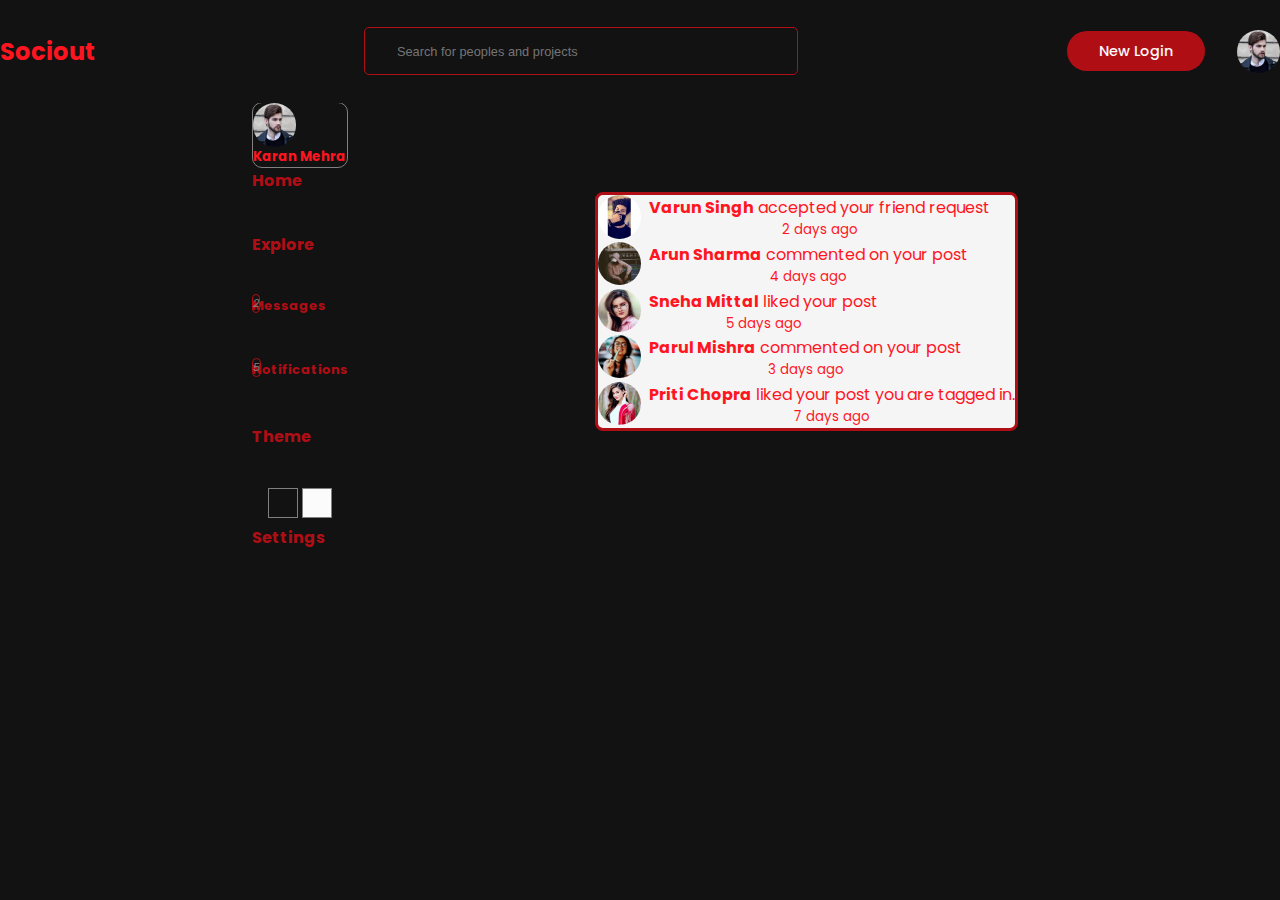
==== index1.html @ bf40bee5 "Media query added" ====
<!DOCTYPE html>
<html lang="en">
<head>
    <meta charset="UTF-8">
    <meta http-equiv="X-UA-Compatible" content="IE=edge">
    <meta name="viewport" content="width=device-width, initial-scale=1.0">
    <title>Notifications</title>

     <!----------  Iconscout Cdn link -------------->

     <link rel="stylesheet" href="https://unicons.iconscout.com/release/v4.0.0/css/line.css">

     <!----------------- Bootstrap Css link  ------------------>
 
     <link href="https://cdn.jsdelivr.net/npm/bootstrap@5.0.2/dist/css/bootstrap.min.css" rel="stylesheet"
         integrity="sha384-EVSTQN3/azprG1Anm3QDgpJLIm9Nao0Yz1ztcQTwFspd3yD65VohhpuuCOmLASjC" crossorigin="anonymous">

    <!------------- Stylesheet ------------------>

    <link rel="stylesheet" href="css/style.css">

</head>
<body>
    
<!-------------------- Navbar Start ---------------------->

<nav>
  <div class="container ">
      <h2 class="logo">Sociout</h2>
      <div class="search-bar">
          <i class="uil uil-search"></i>
          <input type="search" placeholder="Search for peoples and projects">
      </div>
      <div class="create">
          <label class="btn " for="Create post" onclick="window.location.href='index3.html';">New Login</label>
          <div class="profile-picture">
              <img src="images/profile-pic1.png" alt="Error">
          </div>
      </div>
  </div>
</nav>

<!-------------------- Navbar Ends ---------------------->

<section>
  <div class="main-container">
 <!---------------- Left Side Start---------------------->

 <div class="left mt-3">
  <div class="profile d-flex flex-direction-row">
      <div class="profile-picture mt-3 ms-3">
          <img class="left-img" src="images/profile-pic1.png" alt="error">
      </div>
      <div class="handle d-flex flex-direction-row mt-2 me-1">
          <span>
              <h5>Karan Mehra</h5>
          </span>
      </div>
  </div>

  <!------------ Sidebar Start -------------->

  <div class="sidebar">
      <div class="menu-item mt-3" onclick="window.location.href='index.html';">
          <span><i class="uil uil-home"></i></span>
          <h5 class="ms-3">Home</h5>
      </div>

      <div class="menu-item">
          <span><i class="uil uil-compass"></i></span>
          <h5 class="ms-3">Explore</h5>
      </div>

      <div class="menu-item" id="messages-notification" onclick="window.location.href='index2.html';">
          <span><i class="uil uil-envelope-alt"><small class="notification-count">2</small></i></span>
          <h5 class="ms-3">Messages</h5>
      </div>


      <div class="menu-item" id="notification" onclick="window.location.href='index1.html';">
          <span><i class="uil uil-bell"><small class="notification-count">5</small></i></span>
          <h5 class="ms-3">Notifications </h5>
          </div>
      
      <!------------ Theme Customization ---------->
                    
      <div class="menu-item theme" id="theme">
        <span><i class="uil uil-palette"></i></span>
        <h5 class="ms-3">Theme</h5>
    </div>    
        <div id="color-switcher">
            <span class="switch" id="dark" onclick="changeBG('black')"></span>
            <span class="switch" id="light" onclick="changeBG('white')"></span>
    </div>



<div class="menu-item">
    <span><i class="uil uil-setting"></i></span>
    <h5 class="ms-3">Settings</h5>
</div>
</div>
<!------------ Sidebar Ends ---------->

</div>
<!----------------- Left Side Ends -------------------->

<!----------- Middle ------------->

<div class="middle ms-3">
 <!---------- Notification Popup Start ------------->

 <div class="notification-popup">
  <div>
      <div class="profile-picture">
          <img src="images/profile-pic2.png" alt="Error">
      </div>
      <div class="notification-body">
          <b>Varun Singh</b> accepted your friend request<small class="text-secondary">2 days
              ago</small>
      </div>
  </div>

  <div>
      <div class="profile-picture">
          <img src="images/profile-pic3.png" alt="Error">
      </div>
      <div class="notification-body">
          <b>Arun Sharma</b> commented on your post<small class="text-secondary">4 days
              ago</small>
      </div>
  </div>

  <div>
      <div class="profile-picture">
          <img src="images/profile-pic-girl1.png" alt="Error">
      </div>
      <div class="notification-body">
          <b>Sneha Mittal</b> liked your post<small class="text-secondary">5 days ago</small>
      </div>
  </div>

  <div>
      <div class="profile-picture">
          <img src="images/profile-pic-girl2.png" alt="Error">
      </div>
      <div class="notification-body">
          <b>Parul Mishra</b> commented on your post<small class="text-secondary">3 days
              ago</small>
      </div>
  </div>

  <div>
      <div class="profile-picture">
          <img src="images/profile-pic-girl3.png" alt="Error">
      </div>
      <div class="notification-body">
          <b>Priti Chopra</b> liked your post you are tagged in.<small
              class="text-secondary">7
              days ago</small>
      </div>
  </div>

</div>
<!---------- Notification Popup Ends ------------->

  </div>



</div>
</section>



  <!------------- Bootstrap link ----------------->

  <script src="https://cdn.jsdelivr.net/npm/@popperjs/core@2.9.2/dist/umd/popper.min.js"
  integrity="sha384-IQsoLXl5PILFhosVNubq5LC7Qb9DXgDA9i+tQ8Zj3iwWAwPtgFTxbJ8NT4GN1R8p"
  crossorigin="anonymous"></script>

<script src="https://cdn.jsdelivr.net/npm/bootstrap@5.0.2/dist/js/bootstrap.min.js"
  integrity="sha384-cVKIPhGWiC2Al4u+LWgxfKTRIcfu0JTxR+EQDz/bgldoEyl4H0zUF0QKbrJ0EcQF"
  crossorigin="anonymous"></script>




      <!--------------Javascript ------------------>

      <script src="javascript/script.js"></script>

</body>
</html>
---- css/style.css ----
@import url('https://fonts.googleapis.com/css2?family=Poppins:wght@300;400;500;600&family=Roboto:wght@300;400&display=swap');


:root{
--black: #121212;
--white: whitesmoke;
--light-white:#fbfbfb;
--grey: grey;
--dark-red: #FF151F;
--light-red: #b00e15;
}

*{
    margin: 0;
    padding: 0;
    outline: 0;
    box-sizing: border-box;
    text-decoration: none;
    list-style: none;
    border: none;
}

body{
    font-family: 'Poppins', sans-serif;
    background-color: var(--black); 
}

.container{
    width: 80%;
    margin: 0 auto;
}

/*------------ Navbar ---------------*/ 

nav{
    width: 100%;
    padding: 0.7rem 0;
    position: fixed;
    top: 0;
    z-index: 10;
    background-color: var(--black);
}

nav .container{
    display: flex;
    align-items: center;
    justify-content: space-between;
    color: var(--dark-red);
    height: 100%;
    width: 100%;
}

.search-bar{
    padding: 0.6rem 1rem;
    border: 1px solid var(--light-red);
    border-radius: 5px;
}

.search-bar input{
    background: transparent;
    width: 30vw;
    height: 3vh;
    margin-left: 1rem;
    font-size: 0.8rem;
    color: var(--dark-red);
    color: var(--light-grey);
    
}

.create{
    display: flex;
    align-items: center;
    gap: 2rem;
    justify-content: space-between;
}

.btn{
    display: inline-block;
    padding: 0.6rem 2rem;
    font-weight: 500;
    border-radius: 2rem;
    cursor: pointer;
    transition: all 300ms ease;
    font-size: 0.9rem;
    color: var(--light-white);
    background-color: var(--light-red);
}

.btn:hover{
    opacity: 0.8;
    color: var(--black);
}

.profile-picture{
    width: 2.7rem;
    aspect-ratio: 1/1;
    border-radius: 2rem;
    overflow: hidden;
}

img{
    display: block;
    width: 100%;
}


/*-------------- Main -----------------*/

.main-container{
    width: 80%;
    margin: 1rem auto;
    position: relative;
    top: 5.4rem;
    display:flex;
    flex-direction: row;
    text-align: center;
    justify-content: space-around;
    height: 70%;
}


/*------------------ Left Side-------------------*/
.left{
    height: max-content;
    position: sticky;
    top:5.4rem;
    max-width: 10vw;
    color: var(--dark-red);
}

.profile{
    justify-content:center;
    text-align: center;
    border: solid 1px var(--grey);
    border-radius: 10px;
}
   
.menu-item{
        text-decoration: none;
        list-style: none;
        color: var(--light-red);
        display: flex;
        height: 4rem;
        cursor: pointer;
        transition: all 300ms ease;
        position: relative;
}

.left .sidebar {
    font-size: 1.4 rem;
    margin-left: 2 rem;
    position: relative;
}

.notification-count{
    border: 1.5px solid var(--light-red);
    border-radius: 10px;
    color: var(--grey);
    font-size: 0.7rem;
    width: fit-content;
    border-radius: 0.8rem;
    position: absolute;
    top: -0.1rem;
    right: 8.1 rem;
}

.sidebar h3{
    margin-left: 1.5rem;
    font-size: 1rem;
}

/*---------- Notification Popup -----------*/

.notification-popup{
     margin-top: 10vh;
     max-width: 50rem;
     background-color: var(--white);
     border: solid 3px  var(--light-red);
     border-radius: 0.5rem; ;
     
}

.notification-popup > div{
    display: flex;
    align-items: start;
    gap: 0.5rem;
    margin-bottom: 0.1rem;
}

.notification-popup small{
    display: block;
}

/*--------------- Theme Customization -------------*/
.menu-item .theme{
     color: #FF151F;
}
.switch{
    width: 30px;
    height: 30px;
    display: inline-block;
    border: solid 1px grey;
    cursor: pointer;
}
#light{
    background-color: #fbfbfb;
}
#dark{
    background-color: #121212;
}





/*------------------ Middle -------------------*/
.middle{
    max-width: 60vw;
    margin-right: 10px;
    color: var(--dark-red);
}

.all-story{
    display: flex;
    justify-content: space-between;
    text-align: center;
    height: 5rem;
    gap: 0.3rem;
    font-size: 0.7rem;
    overflow: hidden;
    border: solid 1px var(--grey);
    border-radius: 8px;
}

.story:hover{
    border:solid 2px var(--grey);
    border-radius: 5px;
}

.profile-photo{
    width: 2.7rem;
    border-radius: 2rem;
    overflow: hidden;
    z-index: 0 !important;
}

.post{
    border: solid 1px var(--grey);
    border-radius: 8px;
    width: 97vh;
}

.create-post{
    display: flex;
    align-items: center;
    justify-content: space-between;
    padding: 0.2rem;
    border-radius: 2rem;
}

#create-post{
    border: solid 2px var(--light-red);
    width: 28vw;
    height: 2.5vw;
    color: var(--light-grey);
}

/*----------------- Feeds ---------------*/
.feed{
    border-radius: 0.1rem;
    margin:1rem 0;
    font-size: 0.85 rem;
    line-height: 1.5;
}

.hidden-text{
    visibility: hidden;
}

.head{
    display: flex;
    justify-content: space-between;
}

.feed-whole{
    margin:auto;
    margin-top: 0.5rem;
    font-size: 0.85 rem;
    line-height: 1.5;
    border: solid 1px var(--grey);
    border-radius: 0.3rem;
}

.like:hover{
     background-color: var(--light-red);
}

.user{
    display: flex;
    gap: 1rem;
}

.photo{
    border-radius: 0.5rem;
    overflow: hidden;
    margin: 0.2rem 0;
}

.info{
    display: flex;
    flex-direction: column;
    justify-content: center;
    align-items: center;
}

.info h5{
    margin-bottom: -1.25rem;
}

.action-buttons{
  display: flex;
  justify-content: space-between;
  align-items: center;
  font-size: 1.4rem;
  margin: 0.6rem;
}

.liked-by{
    display: flex;
}

.liked-by span{
    width: 1.4rem;
    height: 1.4rem;
    display: block;
    border-radius: 50%;
    overflow: hidden;
    border: 2px solid var(--white);
    margin-left: -0.6rem;
}

.liked-by spam:first-child{
    margin: 0;
}

.liked-by p{
    margin-left: 0.5rem;
}


/*------------------ Right Side -------------------*/
.right{
    color: var(--light-red);
    border: solid 1px var(--grey);
    border-radius: 1rem;
    max-width: 20vw;
    margin-right: 5px;
    position: sticky;
    top: -18rem;
    bottom: 0;
    height: fit-content;
}

.messages{
    border-radius: 2rem;
    padding: 2rem;
}

.heading{
    display: flex;
    align-items: center;
    justify-content: space-between;
    margin-bottom: 1rem;
}

.messages i{
    font-size: 1.4rem;
}

.search-bar{
    display: flex;
    margin-top: 1rem;
    margin-bottom: 1rem;
    justify-content: center;
    align-items: center;
}

.category{
    display: flex;
    justify-content: space-between;
    margin-bottom: 1rem;
}

.category h6{
    width: 100%;
    text-align: center;
    border-bottom: 4px solid var(--white);
    padding-bottom: 0.5rem;
    font-size: 0.85rem;
}

.category h6:hover{
    border-bottom: 4px solid darkblue;
}

.active{
    border-color: var(--dark-red);
}

.message{
    gap: 0.5rem;
    margin-bottom: 1rem;
    align-items: flex-start;
}

.message:last-child{
    margin: 0;
}

.message p{
    font-size: 0.8rem;
}

.profile-photo{
    position: relative;
    overflow: visible;
}

.profile-photo img{
    border-radius: 50%;
}


/*------------- Friend Request -------------*/
.friend-request{
    margin-top: 1rem;
}

.whole-request{
    border: solid 1px var(--grey);
}

.friend-request h4{
    color: grey;
    margin-bottom: 1rem;
}

.request{
    padding: 1rem;
    border-radius: 2rem;
    margin-bottom: -1.3rem;
}

.btn-request{
    display: inline-block;
    padding: 0.5rem 1rem;
    font-weight: 500;
    border-radius: 2rem;
    cursor: pointer;
    transition: all 300ms ease;
    font-size: 0.9rem;
    color: var(--light-white);
    background-color: var(--light-red);
}

.info{
    display: flex;
    gap:1rem;
    margin-bottom: 1rem;
}

.request .action{
    display: flex;
    gap: 1rem;
}


/* User-Form */
.user-form{
    color: #FF151F;
    margin-top: 10vh;
    margin-right: auto;
    margin-left: auto;
    margin-bottom: 10vh;
    border: solid 1px grey;
}

.user-form h1{
     justify-content: center;
     text-align: center;
     align-items: center;
}

.row{
    display: flex;
    flex-direction: row;
    justify-content: center;
    text-align: center; 
    margin-top: 2rem;
    margin-bottom: 2rem;
    margin-right: 2rem;
}

.row input{
    display: flex;
    flex-direction: row;
}

.form-check {
    display: inline-block;
    padding-left: 5.5em;
    margin-bottom: 0.125rem;
}



/*---------- Media Query ----------*/

@media screen and (max-width:1440px) {
    #messages-notification h5,
    #notification h5{
        font-size: small;
    }
}

@media screen and (max-width:1335px) {
    .search-bar i{
        display: none;
    }
}

@media (max-width:1335px) and (min-width:1050px) {
    .message-body,.request,.menu-item h5{
        font-size: medium;
    }
    .btn-request{
        display: none;
    }
    .category h6{
        display: none;
    }
    .messages p,.whole-request p{
        justify-content: flex-start;
        font-size: small ;
    }
    .messages h5{
        font-size: medium;
    }
    .whole-request h5{
        font-size: medium;
    }

}

@media (max-width:1050px) and (min-width:850px) {
    .menu-item h5{
        display: none;
    }
    .menu-item i{
        position: absolute; 
        left: 0;
    }
    .btn-request,.left .profile-picture,.handle h5,.right{
        display: none;
    }
    .category h6{
        display: none;
    }
    .messages .search-bar{
        display: none;
    }
}

@media (max-width:850px) and (min-width:690px) {
    .menu-item h5{
        display: none;
        position: relative;
        right: 0;
    }
    .btn-request,.left .profile-picture,.handle h5,.right{
        display: none;
    }
    .category h6{
        display: none;
    }
    .messages .search-bar{
        display: none;
    }
    .post,.search-bar{
        display: none;
    }
}

@media (max-width:690px) and (min-width:585px) {
    .menu-item h5{
        display: none;
        position: relative;
        right: 0;
    }
    .btn-request,.left .profile-picture,.handle h5,.right{
        display: none;
    }
    .category h6,.name{
        display: none;
    }
    .messages .search-bar{
        display: none;
    }
    .post,.search-bar{
        display: none;
    }
}

@media (max-width:585px) and (min-width:400px) {
    .menu-item h5{
        display: none;
        position: relative;
        right: 0;
    }
    .btn-request,.left .profile-picture,.handle h5,.right{
        display: none;
    }
    .category h6,.name{
        display: none;
    }
    .messages .search-bar{
        display: none;
    }
    .post,.search-bar{
        display: none;
    }
    .feed-whole small{
        display: none;
    }
}

@media (max-width:400px) and (min-width:350px) {
    .menu-item h5{
        display: none;
        position: relative;
        right: 0;
    }
    .btn-request,.left .profile-picture,.handle h5,.right{
        display: none;
    }
    .category h6,.name{
        display: none;
    }
    .messages .search-bar{
        display: none;
    }
    .post,.search-bar{
        display: none;
    }
    .feed-whole small{
        display: none;
    }
    .feed-whole h5{
        font-size: medium;
    }
}
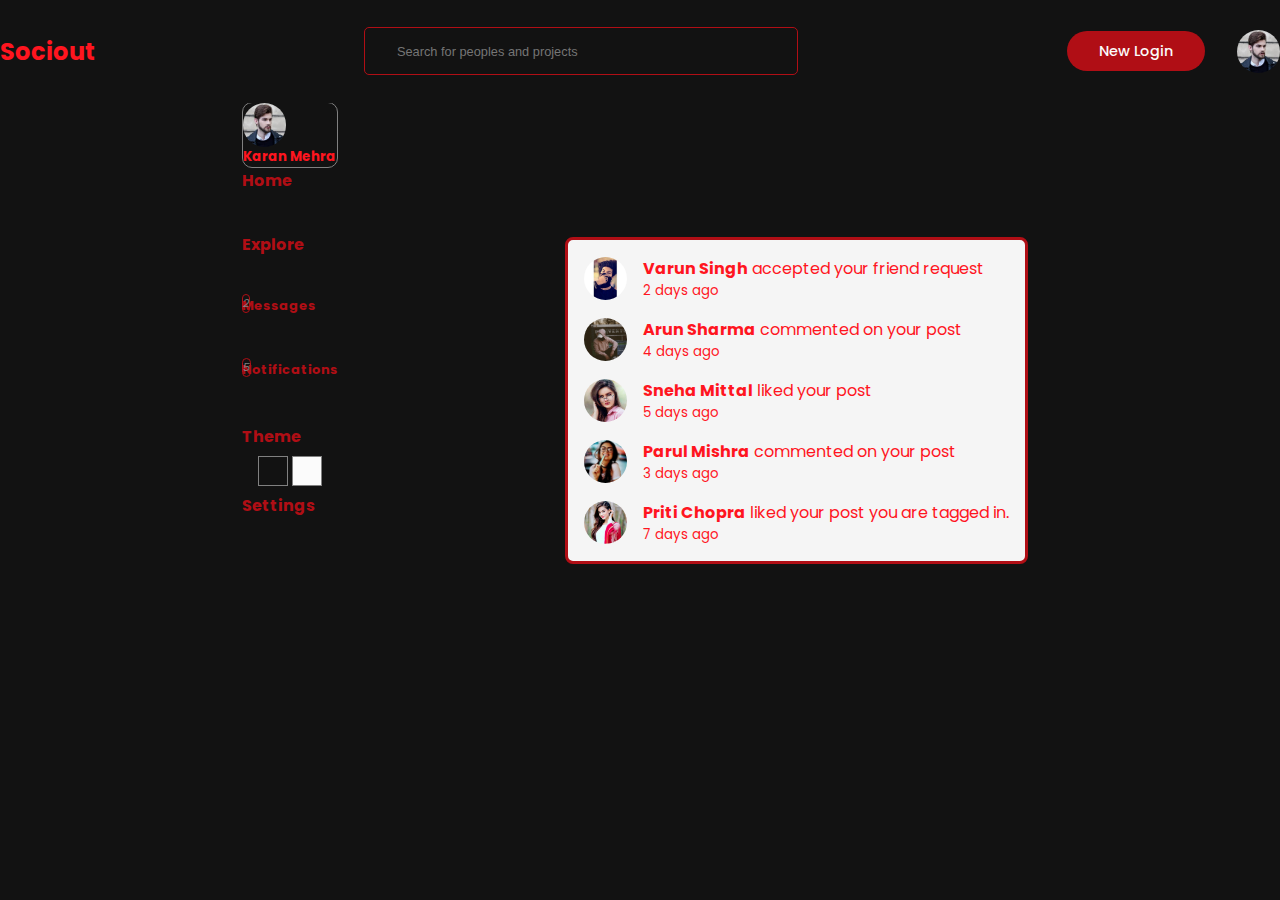
==== commit d2a1f6a0: "Login page edited" ====
--- a/index1.html
+++ b/index1.html
@@ -84,7 +84,7 @@
       
       <!------------ Theme Customization ---------->
                     
-      <div class="menu-item theme" id="theme">
+      <div class="menu-item theme" id="theme" style="height: 2rem;">
         <span><i class="uil uil-palette"></i></span>
         <h5 class="ms-3">Theme</h5>
     </div>    
--- a/css/style.css
+++ b/css/style.css
@@ -172,29 +172,33 @@
 /*---------- Notification Popup -----------*/
 
 .notification-popup{
-     margin-top: 10vh;
-     max-width: 50rem;
+     margin-top: 15vh;
+     max-width: 90rem;
      background-color: var(--white);
      border: solid 3px  var(--light-red);
      border-radius: 0.5rem; ;
-     
 }
 
 .notification-popup > div{
     display: flex;
-    align-items: start;
-    gap: 0.5rem;
-    margin-bottom: 0.1rem;
+    align-items: center;
+    gap: 1rem;
+    margin-top: 1rem;
+    margin-bottom: 1rem;
+    margin-right: 1rem;
+    margin-left: 1rem;
 }
 
 .notification-popup small{
-    display: block;
+    display: flex;
+    
 }
 
 /*--------------- Theme Customization -------------*/
 .menu-item .theme{
-     color: #FF151F;
-}
+    color: #FF151F;
+}
+
 .switch{
     width: 30px;
     height: 30px;
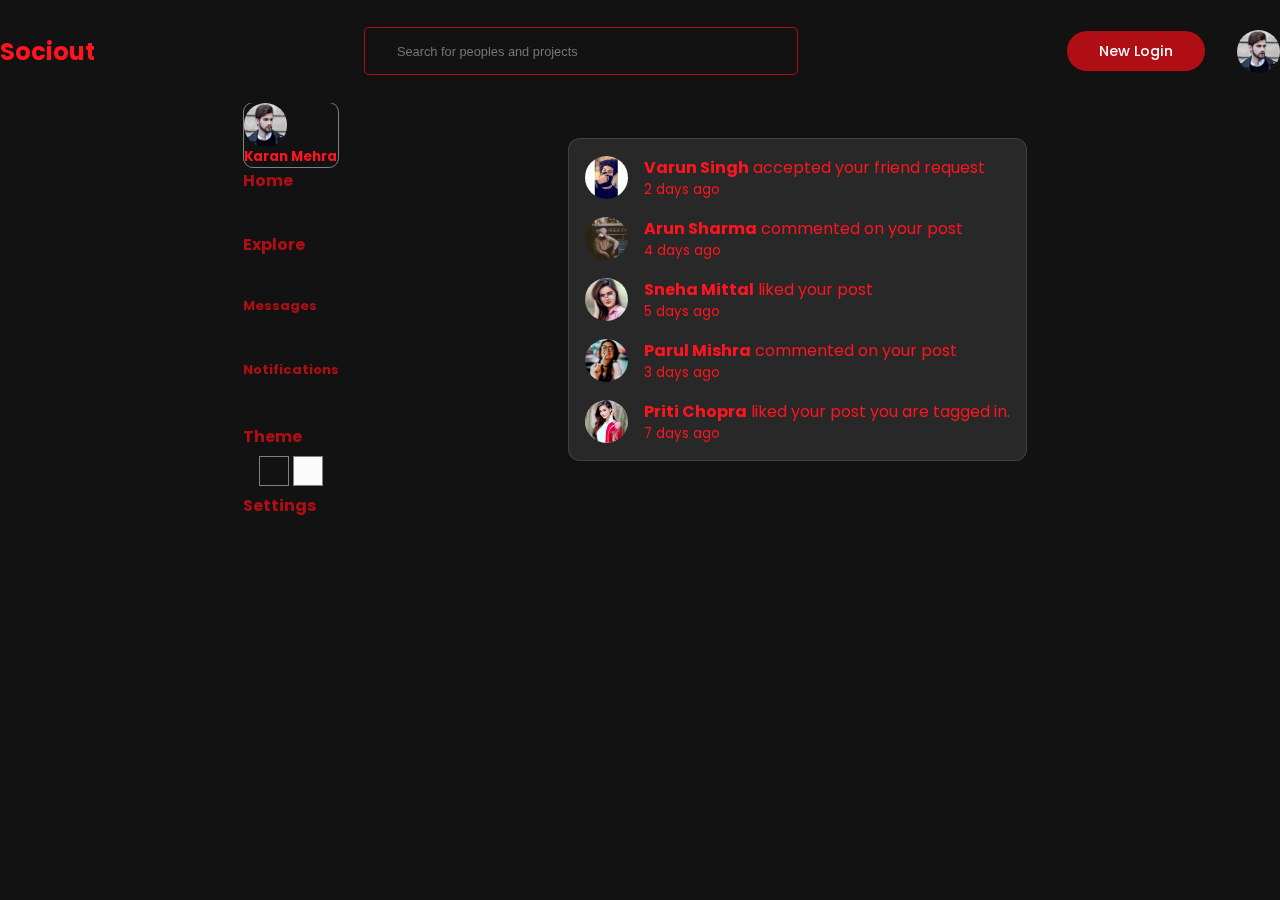
==== commit 3e10fd40: "edited" ====
--- a/index1.html
+++ b/index1.html
@@ -1,194 +1,211 @@
-<!DOCTYPE html>
-<html lang="en">
-<head>
-    <meta charset="UTF-8">
-    <meta http-equiv="X-UA-Compatible" content="IE=edge">
-    <meta name="viewport" content="width=device-width, initial-scale=1.0">
-    <title>Notifications</title>
-
-     <!----------  Iconscout Cdn link -------------->
-
-     <link rel="stylesheet" href="https://unicons.iconscout.com/release/v4.0.0/css/line.css">
-
-     <!----------------- Bootstrap Css link  ------------------>
- 
-     <link href="https://cdn.jsdelivr.net/npm/bootstrap@5.0.2/dist/css/bootstrap.min.css" rel="stylesheet"
-         integrity="sha384-EVSTQN3/azprG1Anm3QDgpJLIm9Nao0Yz1ztcQTwFspd3yD65VohhpuuCOmLASjC" crossorigin="anonymous">
-
-    <!------------- Stylesheet ------------------>
-
-    <link rel="stylesheet" href="css/style.css">
-
-</head>
-<body>
-    
-<!-------------------- Navbar Start ---------------------->
-
-<nav>
-  <div class="container ">
-      <h2 class="logo">Sociout</h2>
-      <div class="search-bar">
-          <i class="uil uil-search"></i>
-          <input type="search" placeholder="Search for peoples and projects">
-      </div>
-      <div class="create">
-          <label class="btn " for="Create post" onclick="window.location.href='index3.html';">New Login</label>
-          <div class="profile-picture">
-              <img src="images/profile-pic1.png" alt="Error">
-          </div>
-      </div>
-  </div>
-</nav>
-
-<!-------------------- Navbar Ends ---------------------->
-
-<section>
-  <div class="main-container">
- <!---------------- Left Side Start---------------------->
-
- <div class="left mt-3">
-  <div class="profile d-flex flex-direction-row">
-      <div class="profile-picture mt-3 ms-3">
-          <img class="left-img" src="images/profile-pic1.png" alt="error">
-      </div>
-      <div class="handle d-flex flex-direction-row mt-2 me-1">
-          <span>
-              <h5>Karan Mehra</h5>
-          </span>
-      </div>
-  </div>
-
-  <!------------ Sidebar Start -------------->
-
-  <div class="sidebar">
-      <div class="menu-item mt-3" onclick="window.location.href='index.html';">
-          <span><i class="uil uil-home"></i></span>
-          <h5 class="ms-3">Home</h5>
-      </div>
-
-      <div class="menu-item">
-          <span><i class="uil uil-compass"></i></span>
-          <h5 class="ms-3">Explore</h5>
-      </div>
-
-      <div class="menu-item" id="messages-notification" onclick="window.location.href='index2.html';">
-          <span><i class="uil uil-envelope-alt"><small class="notification-count">2</small></i></span>
-          <h5 class="ms-3">Messages</h5>
-      </div>
-
-
-      <div class="menu-item" id="notification" onclick="window.location.href='index1.html';">
-          <span><i class="uil uil-bell"><small class="notification-count">5</small></i></span>
-          <h5 class="ms-3">Notifications </h5>
-          </div>
-      
-      <!------------ Theme Customization ---------->
-                    
-      <div class="menu-item theme" id="theme" style="height: 2rem;">
-        <span><i class="uil uil-palette"></i></span>
-        <h5 class="ms-3">Theme</h5>
-    </div>    
-        <div id="color-switcher">
-            <span class="switch" id="dark" onclick="changeBG('black')"></span>
-            <span class="switch" id="light" onclick="changeBG('white')"></span>
-    </div>
-
-
-
-<div class="menu-item">
-    <span><i class="uil uil-setting"></i></span>
-    <h5 class="ms-3">Settings</h5>
-</div>
-</div>
-<!------------ Sidebar Ends ---------->
-
-</div>
-<!----------------- Left Side Ends -------------------->
-
-<!----------- Middle ------------->
-
-<div class="middle ms-3">
- <!---------- Notification Popup Start ------------->
-
- <div class="notification-popup">
-  <div>
-      <div class="profile-picture">
-          <img src="images/profile-pic2.png" alt="Error">
-      </div>
-      <div class="notification-body">
-          <b>Varun Singh</b> accepted your friend request<small class="text-secondary">2 days
-              ago</small>
-      </div>
-  </div>
-
-  <div>
-      <div class="profile-picture">
-          <img src="images/profile-pic3.png" alt="Error">
-      </div>
-      <div class="notification-body">
-          <b>Arun Sharma</b> commented on your post<small class="text-secondary">4 days
-              ago</small>
-      </div>
-  </div>
-
-  <div>
-      <div class="profile-picture">
-          <img src="images/profile-pic-girl1.png" alt="Error">
-      </div>
-      <div class="notification-body">
-          <b>Sneha Mittal</b> liked your post<small class="text-secondary">5 days ago</small>
-      </div>
-  </div>
-
-  <div>
-      <div class="profile-picture">
-          <img src="images/profile-pic-girl2.png" alt="Error">
-      </div>
-      <div class="notification-body">
-          <b>Parul Mishra</b> commented on your post<small class="text-secondary">3 days
-              ago</small>
-      </div>
-  </div>
-
-  <div>
-      <div class="profile-picture">
-          <img src="images/profile-pic-girl3.png" alt="Error">
-      </div>
-      <div class="notification-body">
-          <b>Priti Chopra</b> liked your post you are tagged in.<small
-              class="text-secondary">7
-              days ago</small>
-      </div>
-  </div>
-
-</div>
-<!---------- Notification Popup Ends ------------->
-
-  </div>
-
-
-
-</div>
-</section>
-
-
-
-  <!------------- Bootstrap link ----------------->
-
-  <script src="https://cdn.jsdelivr.net/npm/@popperjs/core@2.9.2/dist/umd/popper.min.js"
-  integrity="sha384-IQsoLXl5PILFhosVNubq5LC7Qb9DXgDA9i+tQ8Zj3iwWAwPtgFTxbJ8NT4GN1R8p"
-  crossorigin="anonymous"></script>
-
-<script src="https://cdn.jsdelivr.net/npm/bootstrap@5.0.2/dist/js/bootstrap.min.js"
-  integrity="sha384-cVKIPhGWiC2Al4u+LWgxfKTRIcfu0JTxR+EQDz/bgldoEyl4H0zUF0QKbrJ0EcQF"
-  crossorigin="anonymous"></script>
-
-
-
-
-      <!--------------Javascript ------------------>
-
-      <script src="javascript/script.js"></script>
-
-</body>
+<!DOCTYPE html>
+<html lang="en">
+
+<head>
+    <meta charset="UTF-8">
+    <meta http-equiv="X-UA-Compatible" content="IE=edge">
+    <meta name="viewport" content="width=device-width, initial-scale=1.0">
+    <title>Notifications</title>
+
+    <!----------  Iconscout Cdn link -------------->
+
+    <link rel="stylesheet" href="https://unicons.iconscout.com/release/v4.0.0/css/line.css">
+
+    <!----------------- Bootstrap Css link  ------------------>
+
+    <link href="https://cdn.jsdelivr.net/npm/bootstrap@5.0.2/dist/css/bootstrap.min.css" rel="stylesheet"
+        integrity="sha384-EVSTQN3/azprG1Anm3QDgpJLIm9Nao0Yz1ztcQTwFspd3yD65VohhpuuCOmLASjC" crossorigin="anonymous">
+
+    <!------------- Stylesheet ------------------>
+
+    <link rel="stylesheet" href="css/style.css">
+
+</head>
+
+<body>
+
+    <!-------------------- Navbar Start ---------------------->
+
+    <nav>
+        <div class="container ">
+            <h2 class="logo">Sociout</h2>
+            <div class="search-bar">
+                <i class="uil uil-search"></i>
+                <input type="search" placeholder="Search for peoples and projects">
+            </div>
+            <div class="create">
+                <label class="btn " for="Create post" onclick="window.location.href='index3.html';">New Login</label>
+                <div class="profile-picture">
+                    <img src="images/profile-pic1.png" alt="Error">
+                </div>
+            </div>
+        </div>
+    </nav>
+
+    <!-------------------- Navbar Ends ---------------------->
+
+    <section>
+        <div class="main-container">
+            <!---------------- Left Side Start---------------------->
+
+            <div class="left mt-3">
+                <div class="profile d-flex flex-direction-row">
+                    <div class="profile-picture mt-3 ms-3">
+                        <img class="left-img" src="images/profile-pic1.png" alt="error">
+                    </div>
+                    <div class="handle d-flex flex-direction-row mt-2 me-1">
+                        <span>
+                            <h5>Karan Mehra</h5>
+                        </span>
+                    </div>
+                </div>
+
+                <!------------ Sidebar Start -------------->
+
+                <div class="sidebar">
+                    <div class="menu-item mt-3" onclick="window.location.href='index.html';">
+                        <span><i class="uil uil-home"></i></span>
+                        <h5 class="ms-3">Home</h5>
+                    </div>
+
+                    <div class="menu-item" onclick="window.location.href='index4.html';">
+                        <span><i class="uil uil-compass"></i></span>
+                        <h5 class="ms-3">Explore</h5>
+                    </div>
+
+                    <div class="menu-item" id="messages-notification" onclick="window.location.href='index2.html';">
+                        <span><i class="uil uil-envelope-alt"></i></span>
+                        <h5 class="ms-3">Messages</h5>
+                    </div>
+
+
+                    <div class="menu-item" id="notification" onclick="window.location.href='index1.html';">
+                        <span><i class="uil uil-bell"></i></span>
+                        <h5 class="ms-3">Notifications </h5>
+                    </div>
+
+                    <!------------ Theme Customization ---------->
+
+                    <div class="menu-item theme" id="theme" style="height: 2rem;">
+                        <span><i class="uil uil-palette"></i></span>
+                        <h5 class="ms-3">Theme</h5>
+                    </div>
+                    <div id="color-switcher">
+                        <span class="switch" id="dark" onclick="changeBG('black')"></span>
+                        <span class="switch" id="light" onclick="changeBG('white')"></span>
+                    </div>
+
+
+
+                    <div class="menu-item">
+                        <span><i class="uil uil-setting"></i></span>
+                        <h5 class="ms-3">Settings</h5>
+                    </div>
+                </div>
+                <!------------ Sidebar Ends ---------->
+
+            </div>
+            <!----------------- Left Side Ends -------------------->
+
+            <!----------- Middle ------------->
+
+            <div class="middle ms-3" style="margin-bottom: 5rem;">
+                <!---------- Notification Popup Start ------------->
+
+                <div class="notification-popup card">
+                    <div>
+                        <div class="profile-picture">
+                            <img src="images/profile-pic2.png" alt="Error">
+                        </div>
+                        <div class="notification-body">
+                            <b>Varun Singh</b> accepted your friend request<small class="text-secondary">2 days
+                                ago</small>
+                        </div>
+                    </div>
+
+                    <div>
+                        <div class="profile-picture">
+                            <img src="images/profile-pic3.png" alt="Error">
+                        </div>
+                        <div class="notification-body">
+                            <b>Arun Sharma</b> commented on your post<small class="text-secondary">4 days
+                                ago</small>
+                        </div>
+                    </div>
+
+                    <div>
+                        <div class="profile-picture">
+                            <img src="images/profile-pic-girl1.png" alt="Error">
+                        </div>
+                        <div class="notification-body">
+                            <b>Sneha Mittal</b> liked your post<small class="text-secondary">5 days ago</small>
+                        </div>
+                    </div>
+
+                    <div>
+                        <div class="profile-picture">
+                            <img src="images/profile-pic-girl2.png" alt="Error">
+                        </div>
+                        <div class="notification-body">
+                            <b>Parul Mishra</b> commented on your post<small class="text-secondary">3 days
+                                ago</small>
+                        </div>
+                    </div>
+
+                    <div>
+                        <div class="profile-picture">
+                            <img src="images/profile-pic-girl3.png" alt="Error">
+                        </div>
+                        <div class="notification-body">
+                            <b>Priti Chopra</b> liked your post you are tagged in.<small class="text-secondary">7
+                                days ago</small>
+                        </div>
+                    </div>
+
+                </div>
+                <!---------- Notification Popup Ends ------------->
+
+            </div>
+
+            <!----------- Css ------------>
+
+            <style>
+                .card {
+                    backdrop-filter: blur(25px) saturate(200%);
+    -webkit-backdrop-filter: blur(25px) saturate(200%);
+    background-color: rgba(77, 77, 77, 0.38);
+    border-radius: 12px;
+    border: 1px solid rgba(255, 255, 255, 0.125);
+
+                    /* border-radius: 10px;
+                    background: linear-gradient(145deg, #b9b2b2, #dbd4d4);
+                    box-shadow: 6px 6px 13px #bdb6b6,
+                        -6px -6px 13px #ddd6d6; */
+                }
+            </style>
+
+        </div>
+    </section>
+
+
+
+    <!------------- Bootstrap link ----------------->
+
+    <script src="https://cdn.jsdelivr.net/npm/@popperjs/core@2.9.2/dist/umd/popper.min.js"
+        integrity="sha384-IQsoLXl5PILFhosVNubq5LC7Qb9DXgDA9i+tQ8Zj3iwWAwPtgFTxbJ8NT4GN1R8p"
+        crossorigin="anonymous"></script>
+
+    <script src="https://cdn.jsdelivr.net/npm/bootstrap@5.0.2/dist/js/bootstrap.min.js"
+        integrity="sha384-cVKIPhGWiC2Al4u+LWgxfKTRIcfu0JTxR+EQDz/bgldoEyl4H0zUF0QKbrJ0EcQF"
+        crossorigin="anonymous"></script>
+
+
+
+
+    <!--------------Javascript ------------------>
+
+    <script src="javascript/script.js"></script>
+
+</body>
+
 </html>--- a/css/style.css
+++ b/css/style.css
@@ -3,6 +3,7 @@
 
 :root{
 --black: #121212;
+/* --gradient: radial-gradient(circle, rgba(0,0,0,1) 0%, rgba(32,28,28,1) 56%, rgba(18,18,18,1) 92%); */
 --white: whitesmoke;
 --light-white:#fbfbfb;
 --grey: grey;
@@ -152,7 +153,7 @@
     position: relative;
 }
 
-.notification-count{
+/* .notification-count{
     border: 1.5px solid var(--light-red);
     border-radius: 10px;
     color: var(--grey);
@@ -162,7 +163,7 @@
     position: absolute;
     top: -0.1rem;
     right: 8.1 rem;
-}
+} */
 
 .sidebar h3{
     margin-left: 1.5rem;
@@ -172,9 +173,9 @@
 /*---------- Notification Popup -----------*/
 
 .notification-popup{
-     margin-top: 15vh;
+     margin-top: 4vh;
      max-width: 90rem;
-     background-color: var(--white);
+     /* background-color: var(--white); */
      border: solid 3px  var(--light-red);
      border-radius: 0.5rem; ;
 }
@@ -234,12 +235,31 @@
     overflow: hidden;
     border: solid 1px var(--grey);
     border-radius: 8px;
-}
-
-.story:hover{
-    border:solid 2px var(--grey);
-    border-radius: 5px;
-}
+    /* max-width: 97vh; */
+}
+
+.story .profile-photo{
+   border:solid 3px darkred;
+    border-radius: 50%;
+}
+
+.story .profile-photo:hover{
+    border:solid 2px var(--dark-red);
+    border-radius: 50%;
+}
+
+/* .profile-photo :hover{
+    animation-name: rotate;
+    animation-duration: 5s;
+    animation-iteration-count: infinite;
+    animation-timing-function: linear;
+}
+
+
+@keyframes rotate{
+    from{ transform: rotate(-360deg); }
+    to{ transform: rotate(360deg); }
+} */
 
 .profile-photo{
     width: 2.7rem;
@@ -251,7 +271,7 @@
 .post{
     border: solid 1px var(--grey);
     border-radius: 8px;
-    width: 97vh;
+    /* width: 94vh; */
 }
 
 .create-post{
@@ -287,12 +307,14 @@
 }
 
 .feed-whole{
-    margin:auto;
+    /* margin:auto; */
     margin-top: 0.5rem;
+    margin-left: 1rem;
     font-size: 0.85 rem;
     line-height: 1.5;
     border: solid 1px var(--grey);
     border-radius: 0.3rem;
+    max-width: 94vh;
 }
 
 .like:hover{
@@ -398,13 +420,13 @@
 .category h6{
     width: 100%;
     text-align: center;
-    border-bottom: 4px solid var(--white);
+    border-bottom: 4px solid var(--grey);
     padding-bottom: 0.5rem;
     font-size: 0.85rem;
 }
 
 .category h6:hover{
-    border-bottom: 4px solid darkblue;
+    border-bottom: 4px solid red;
 }
 
 .active{
@@ -486,7 +508,7 @@
     margin-right: auto;
     margin-left: auto;
     margin-bottom: 10vh;
-    border: solid 1px grey;
+    /* border: solid 1px grey; */
 }
 
 .user-form h1{
@@ -500,7 +522,7 @@
     flex-direction: row;
     justify-content: center;
     text-align: center; 
-    margin-top: 2rem;
+    margin-top: -1rem;
     margin-bottom: 2rem;
     margin-right: 2rem;
 }
@@ -527,6 +549,12 @@
     }
 }
 
+@media screen and (max-width:1390px) {
+    .btn-request{
+        display: none;
+    }
+}
+
 @media screen and (max-width:1335px) {
     .search-bar i{
         display: none;
@@ -553,7 +581,6 @@
     .whole-request h5{
         font-size: medium;
     }
-
 }
 
 @media (max-width:1050px) and (min-width:850px) {
@@ -573,8 +600,16 @@
     .messages .search-bar{
         display: none;
     }
-}
-
+    .profile{
+        visibility: hidden;
+    }
+}
+
+@media screen and (max-width:912px) {
+    .post{
+        display: none;
+    }
+}
 @media (max-width:850px) and (min-width:690px) {
     .menu-item h5{
         display: none;
@@ -593,6 +628,9 @@
     .post,.search-bar{
         display: none;
     }
+    .profile{
+        visibility: hidden;
+    }
 }
 
 @media (max-width:690px) and (min-width:585px) {
@@ -613,6 +651,9 @@
     .post,.search-bar{
         display: none;
     }
+    .profile{
+        visibility: hidden;
+    }
 }
 
 @media (max-width:585px) and (min-width:400px) {
@@ -636,6 +677,9 @@
     .feed-whole small{
         display: none;
     }
+    .profile{
+        visibility: hidden;
+    }
 }
 
 @media (max-width:400px) and (min-width:350px) {
@@ -662,4 +706,7 @@
     .feed-whole h5{
         font-size: medium;
     }
-}
+    .profile{
+        visibility: hidden;
+    }
+}
